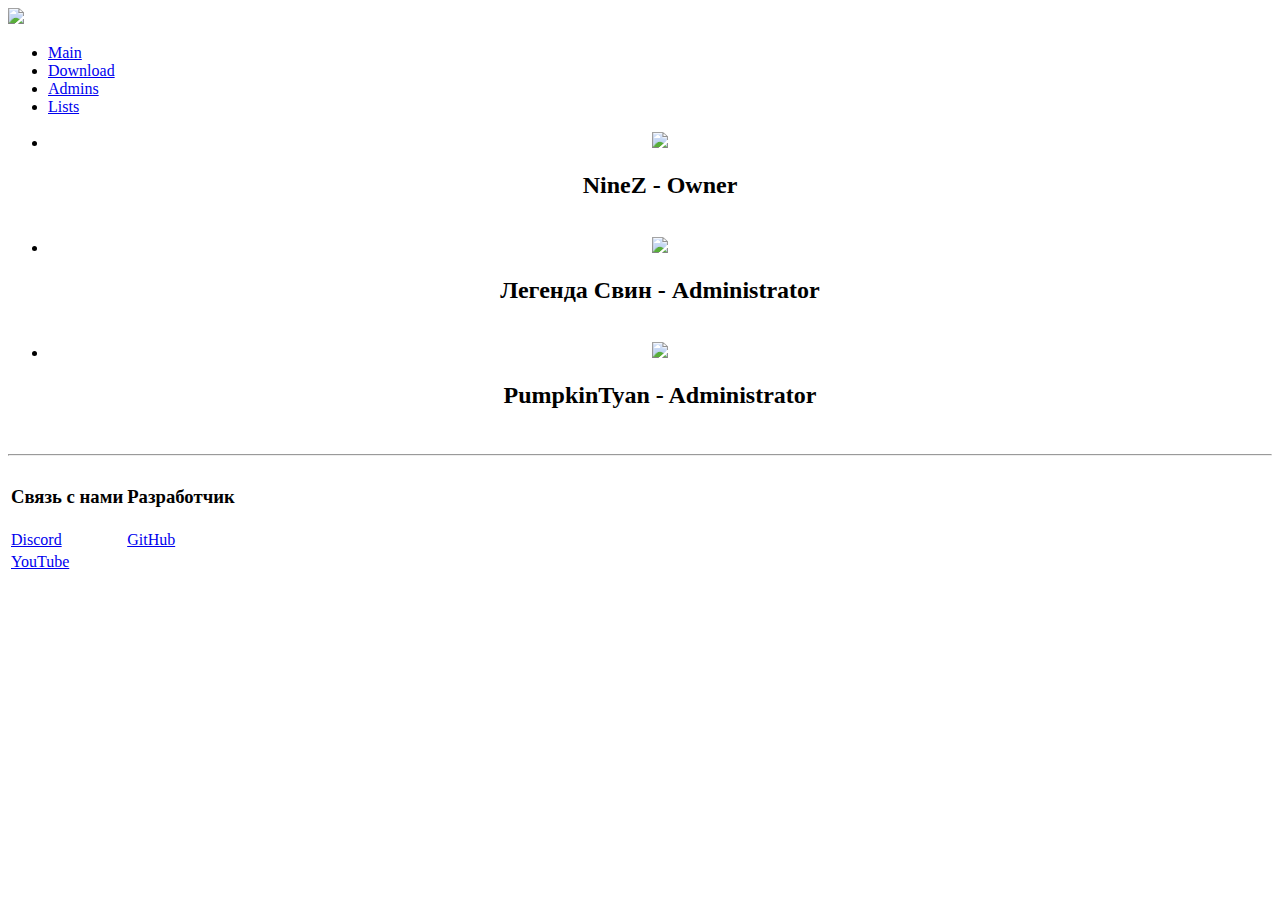
==== adms.html @ 23cb1993 "Add files via upload" ====
<!DOCTYPE html>
<html lang="en">
<head>
    <meta charset="UTF-8">
    <meta http-equiv="X-UA-Compatible" content="IE=edge">
    <meta name="viewport" content="width=device-width, initial-scale=1.0">
    <title>Admins</title>
    <link href="./css/main.css" rel="stylesheet">
</head>
<body>
    <header>
        <div class="container">
            <div class="header_body">
                <a href="/" class="logo">
                    <img src="https://cdn.discordapp.com/icons/886199704516460584/7952072f1e50e36175678fddac23d1fa.png">
                </a>
                <div class="hamburger" id="hamburger">
                    <span></span>
                </div>
                <nav class="header_menu" id="menu">
                    <ul class="header_list">
                        <li>
                            <a href="/" class="header_link">Main</a>
                        </li>
                        <li>
                            <a href="./download.html" class="header_link">Download</a>
                        </li>
                        <li>
                            <a href="./adms.html" class="header_link">Admins</a>
                        </li>
                        <li>
                            <a href="./lists.html" class="header_link">Lists</a>
                        </li>
                    </ul>
                </nav>
            </div>
        </div>
    </header>
    <main>
        <center><div class="adms_body">
            <ul>
                <li class="Adms_list">
                    <img src="./img/adms/NineZ.png">
                    <h2>NineZ - Owner</h2>
                </li>
                <br>
                <li class="Adms_list">
                    <img src="./img/adms/LegendPig.png">
                    <h2>Легенда Свин - Administrator</h2>
                </li>
                <br>
                <li class="Adms_list">
                    <img src="./img/adms/PumpkinTyan.png">
                    <h2>PumpkinTyan - Administrator</h2>
                </li>
            </ul>
        </div></center>
    </main><br>
    <hr>
    <footer>
        <table>
            <tr>
                <td>
                    <h3 class="footer_text">Связь с нами</h3>
                </td>
                <td>
                    <h3 class="footer_text">Разработчик</h3>
                </td>
            </tr>
            <tr>
                <td>
                    <a href="https://discord.gg/NFNxtCgyzP" class="footer_link">Discord</a>
                </td>
                <td>
                    <a href="https://github.com/Sy3rena" class="footer_link">GitHub</a>
                </td>
            </tr>
            <tr>
                <td>
                    <a href="https://www.youtube.com/channel/UCCvZuR7R9sMeEKfzitzT68g" class="footer_link">YouTube</a>
                </td>
            </tr>
        </table>
    </footer>
    <script src="./js/hamburger.js"></script>
</body>
</html>
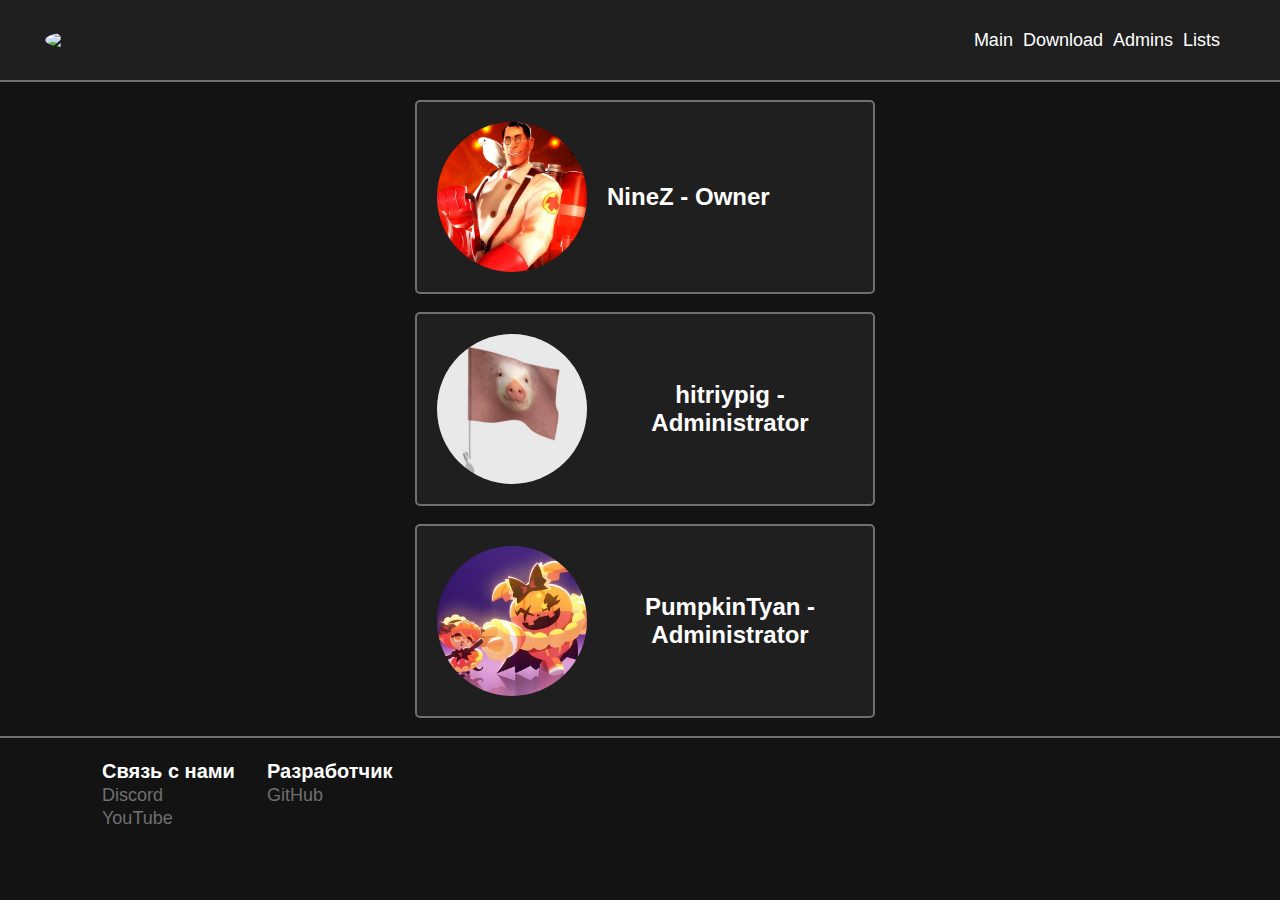
==== commit 371b85a0: "Update adms.html" ====
--- a/adms.html
+++ b/adms.html
@@ -46,7 +46,7 @@
                 <br>
                 <li class="Adms_list">
                     <img src="./img/adms/LegendPig.png">
-                    <h2>Легенда Свин - Administrator</h2>
+                    <h2>hitriypig - Administrator</h2>
                 </li>
                 <br>
                 <li class="Adms_list">
@@ -84,4 +84,4 @@
     </footer>
     <script src="./js/hamburger.js"></script>
 </body>
-</html>+</html>
--- a/css/main.css
+++ b/css/main.css
@@ -0,0 +1,370 @@
+* {
+    margin: 0;
+    padding: 0;
+    font-family: Arial, "Helvetica Neue", Helvetica, sans-serif;
+    color: #fff;
+}
+
+header {
+    position: fixed;
+    width: 100%;
+    top: 0;
+    left: 0;
+    z-index: 20;
+    border-bottom: 2px #6f6f6f solid;;
+}
+
+header:before {
+    content: '';
+    position: absolute;
+    top: 0;
+    left: 0;
+    width: 100%;
+    height: 100%;
+    background-color: rgb(31, 31, 31);;
+    z-index: 2;
+}
+
+.container {
+    max-width: 1180px;
+    margin: 0 auto;
+    padding-right: 10px;
+}
+
+.header_body {
+    position: relative;
+    display: flex;
+    justify-content: space-between;
+    height: 80px;
+    align-items: center;
+}
+
+.logo {
+    flex: 0 0 60px;
+    border-radius: 50%;
+    overflow: hidden;
+    position: relative;
+    z-index: 3;
+    transition: .5s;
+}
+
+.logo img {
+    max-width: 100%;
+    display: block;
+}
+
+.logo:hover {
+    box-shadow: 0 0 1rem #b1a8ff;
+    transition: .5s;
+}
+
+.header_list {
+    display: flex;
+}
+
+.header_list li {
+    list-style: none;
+    z-index: 2;
+    position: relative;
+}
+
+.header_link {
+    color: #fff;
+    margin: 0 5px 0 5px;
+    text-decoration: none;
+    font-size: 18px;
+    transition: .5s;
+}
+
+.header_link:hover {
+    color:#b1a8ff;
+    text-shadow: 0 0 1rem #b1a8ff;
+    transition: .5s;
+}
+
+.content {
+    font-size: 20px;
+    margin-top: 100px;
+    padding: 20px;
+    color: #fff;
+    background-color: rgb(31, 31, 31);
+    margin-left: 10px;
+    border-radius: 5px;
+    border: 2px #6f6f6f solid;
+    text-align: center;
+}
+
+body {
+    background-color: #131313;
+}
+
+.download_block {
+    background-image: -webkit-linear-gradient(to right,#cdc0f5 0%,#d2f8ed 100%);
+    background-image: -moz-linear-gradient(to right,#cdc0f5 0%,#d2f8ed 100%);
+    background-image: linear-gradient(to right,#cdc0f5 0%,#d2f8ed 100%);
+    background-image: -o-linear-gradient(to right,#cdc0f5 0%,#d2f8ed 100%);
+    filter: blur(2.5px);
+    width: 200px;
+    height: 50px;
+    display: flex;
+    justify-content: space-between;
+    align-items: center;
+    border-radius: 5px;
+    user-select: none;
+    transition: 1s;
+}
+
+.download_block:hover {
+    background-image: -webkit-linear-gradient(to right,#9c7df9 0%,#9df8de 100%);
+    background-image: -moz-linear-gradient(to right,#9c7df9 0%,#9df8de 100%);
+    background-image: linear-gradient(to right,#9c7df9 0%,#9df8de 100%);
+    background-image: -o-linear-gradient(to right,#9c7df9 0%,#9df8de 100%);
+    filter: none;
+    transition: 1s;
+}
+
+.download_block h2 {
+    padding-left: 5px;
+}
+
+.download_block img {
+    width: 50px;
+    height: 50px;
+}
+
+.download_blocks {
+    display: inline-flex;
+    margin: 20px;
+}
+
+.windows {
+    margin-right: 10px;
+}
+
+.android {
+    margin-right: 10px;
+}
+
+.DownloadPict {
+    width: 70%;
+    border: 2px #6f6f6f solid;
+    border-radius: 8px;
+    margin-top: 20px;
+    opacity: 0;
+    filter: brightness(0);
+    position: fixed;
+    top: -100vh;
+    transition: 1s filter;
+}
+
+.DownloadPict.active {
+    opacity: 1;
+    position: static;
+    top: 0;
+    display: inline;
+    filter: none;
+    transition: 1s filter;
+}
+
+hr {
+    border: 1px solid #6f6f6f;
+}
+
+footer {
+    padding: 20px 0 0 100px;
+    user-select: none;
+}
+
+td {
+    padding-right: 30px;
+}
+
+.footer_link {
+    color: #6f6f6f;
+    text-decoration: none;
+    font-size: 18px;
+    transition: .5s;
+}
+
+.footer_link:hover {
+    color: #fff;
+    text-decoration: underline;
+    transition: .5s;
+}
+
+.footer_text {
+    font-size: 20px;
+}
+
+.Adms_list {
+    display: flex;
+    align-items: center;
+    padding: 20px;
+    color: #fff;
+    background-color: rgb(31, 31, 31);
+    margin-left: 10px;
+    border-radius: 5px;
+    border: 2px #6f6f6f solid;
+}
+
+li img {
+    border-radius: 50%;
+    width: 150px;
+    height: 150px;
+    display: inline;
+}
+
+ul {
+    list-style: none;
+}
+
+li h2 {
+    display: inline;
+    padding-left: 20px;
+}
+
+.adms_body {
+    margin-top: 100px;
+    max-width: 470px;
+    display: flex;
+    align-items: center;
+    text-align: center;
+}
+
+.lists_block {
+    max-width: 270px;
+    background-color: rgb(31, 31, 31);
+    border: 2px #6f6f6f solid;
+    border-radius: 8px;
+    align-items: center;
+    padding: 5px;
+    text-align: center;
+}
+
+.list_img {
+    width: 70%;
+    border-radius: 5px;
+    border: 2px #6f6f6f solid;
+    margin-bottom: 10px;
+    filter: blur(5px);
+    transition: 1s;
+}
+
+.list_img:hover {
+    filter: none;
+    transition: 1s;
+}
+
+.h-list {
+    margin-bottom: 20px;
+    margin-top: 20px;
+}
+
+@media(max-width: 767px) {
+    .hamburger {
+        display: block;
+        position: relative;
+        width: 30px;
+        height: 20px;
+        position: relative;
+        z-index: 3;
+    }
+
+    .hamburger:before, .hamburger:after {
+        content: '';
+        background-color: #fff;
+        position: absolute;
+        width: 100%;
+        height: 2px;
+        left: 0;
+        transition: 1s;
+    }
+
+    .hamburger:before {
+        top: 0;
+    }
+
+    .hamburger:after {
+        bottom: 0;
+    }
+
+    .hamburger span {
+        position: absolute;
+        left: 0;
+        width: 100%;
+        height: 2px;
+        top: 9px;
+        background-color: #fff;
+        transition: 1s;
+    }
+
+    .header_menu {
+        position: fixed;
+        top: -110%;
+        left: 0;
+        width: 100%;
+        height: 100%;
+        background-color: rgb(46, 46, 46);
+        padding: 100px 0 0 0;
+        transition: 1s;
+    }
+
+    .header_menu.active {
+        top: 0;
+        transition: 1s;
+    }
+
+    .header_body {
+        height: 60px;
+    }
+
+    .logo {
+        flex: 0 0 40px;
+    }
+
+    .header_list {
+        display: block;
+    }
+
+    .header_list li {
+        margin: 0 0 10px 0;
+        padding-left: 50%;
+    }
+
+    .hamburger.active:before {
+        transform: rotate(45deg);
+        top: 9px;
+    }
+
+    .hamburger.active:after {
+        transform: rotate(-45deg);
+        bottom: 9px;
+    }
+
+    .hamburger.active span {
+        transform: scale(0);
+    }
+
+    .content {
+        margin: 70px 0 0 10px;
+    }
+
+    .lists_content {
+        margin: 70px 0 0 10px;
+    }
+
+    .download_block h2 {
+        font-size: 20px;
+    }
+    
+    .download_block img {
+        width: 30px;
+        height: 30px;
+        padding-right: 5px;
+    }
+    
+    .download_blocks {
+        display: flex;
+        margin: 20px;
+    }
+}